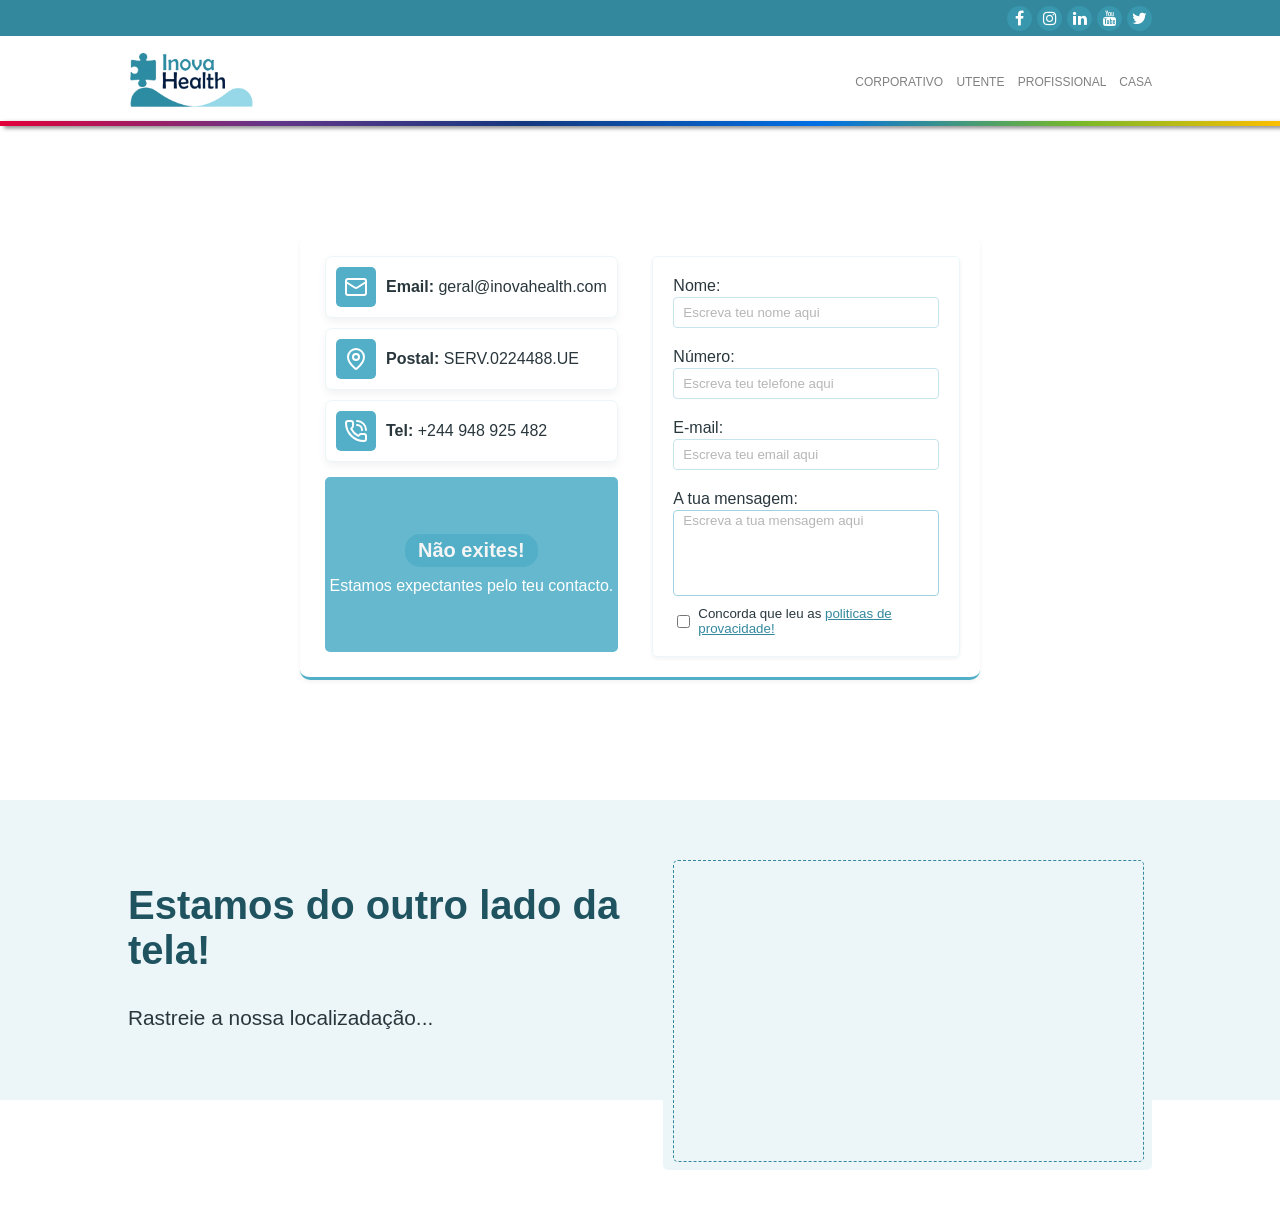
==== contactos.html @ 38f3cffd "Melhorar layout" ====
<!DOCTYPE html>
<html lang="">

<head>
    <meta charset="UTF-8">
    <meta name="viewport" content="width=device-width, initial-scale=1.0">
    <title>Contactos | InovaHealth</title>
    <link rel="stylesheet" href="./styles/contactos.css">
    <link rel="stylesheet" href="https://cdnjs.cloudflare.com/ajax/libs/font-awesome/4.7.0/css/font-awesome.min.css">
</head>

<body>
    <header>
        <div class="header-top">
            <i class="fa fa-facebook"></i>
            <i class="fa fa-instagram"></i>
            <i class="fa fa-linkedin"></i>
            <i class="fa fa-youtube"></i>
            <i class="fa fa-twitter"></i>
        </div>
        <div class="header-bottom" id="header">
            <div><img src="./assets/images/inovaHealthBGLess.png" alt=""></div>
            <i class="fa fa-bars"></i>
            <nav>
                <a href="#">Corporativo </a>
                <a href="#">Utente </a>
                <a href="#">Profissional </a>
                <a href="index.html">casa</a>
            </nav>
        </div>
    </header>
    <main>
        <section class="section section-contactos">
            <div class="section-contactos-set">
                <div class="contactos-linhas">
                    <div class="contactos-linha">
                        <span class="contacto-icon">
                            <svg xmlns="http://www.w3.org/2000/svg" width="24" height="24" viewBox="0 0 24 24"
                                fill="none" stroke="currentColor" stroke-width="2" stroke-linecap="round"
                                stroke-linejoin="round" class="lucide lucide-mail-icon lucide-mail">
                                <path d="m22 7-8.991 5.727a2 2 0 0 1-2.009 0L2 7" />
                                <rect x="2" y="4" width="20" height="16" rx="2" />
                            </svg>
                        </span>
                        <span class="contacto-iten"> <b>Email:</b> geral@inovahealth.com</span>
                    </div>
                    <div class="contactos-linha">
                        <span class="contacto-icon">
                            <svg xmlns="http://www.w3.org/2000/svg" width="24" height="24" viewBox="0 0 24 24"
                                fill="none" stroke="currentColor" stroke-width="2" stroke-linecap="round"
                                stroke-linejoin="round" class="lucide lucide-map-pin-icon lucide-map-pin">
                                <path
                                    d="M20 10c0 4.993-5.539 10.193-7.399 11.799a1 1 0 0 1-1.202 0C9.539 20.193 4 14.993 4 10a8 8 0 0 1 16 0" />
                                <circle cx="12" cy="10" r="3" />
                            </svg>
                        </span>
                        <span class="contacto-iten"> <b>Postal:</b> SERV.0224488.UE</span>
                    </div>
                    <div class="contactos-linha">
                        <span class="contacto-icon">
                            <svg xmlns="http://www.w3.org/2000/svg" width="24" height="24" viewBox="0 0 24 24"
                                fill="none" stroke="currentColor" stroke-width="2" stroke-linecap="round"
                                stroke-linejoin="round" class="lucide lucide-phone-call-icon lucide-phone-call">
                                <path d="M13 2a9 9 0 0 1 9 9" />
                                <path d="M13 6a5 5 0 0 1 5 5" />
                                <path
                                    d="M13.832 16.568a1 1 0 0 0 1.213-.303l.355-.465A2 2 0 0 1 17 15h3a2 2 0 0 1 2 2v3a2 2 0 0 1-2 2A18 18 0 0 1 2 4a2 2 0 0 1 2-2h3a2 2 0 0 1 2 2v3a2 2 0 0 1-.8 1.6l-.468.351a1 1 0 0 0-.292 1.233 14 14 0 0 0 6.392 6.384" />
                            </svg>
                        </span>
                        <span class="contacto-iten"> <b>Tel:</b> +244 948 925 482</span>
                    </div>
                    <div class="contactos-cta" >
                        <span class="cta-titulo">Não exites!</span>
                        <span class="cta-texto" >Estamos expectantes pelo teu contacto.</span>
                    </div>
                </div>
                <div class="contactos-formulario">
                    <form action="" method="post">
                        <div class="form-section">
                            <label for="nome">Nome:</label>
                            <input type="text" name="nome" id="" placeholder="Escreva teu nome aqui">
                        </div>

                        <div class="form-section">
                            <label for="numero">Número:</label>
                            <input type="number" name="numero" placeholder="Escreva teu telefone aqui">
                        </div>

                        <div class="form-section">
                            <label for="email">E-mail:</label>
                            <input type="email" name="email" id="" placeholder="Escreva teu email aqui">
                        </div>

                        <div class="form-section">
                            <label for="email">A tua mensagem:</label>
                            <textarea name="" id="" placeholder="Escreva a tua mensagem aqui"></textarea>
                        </div>
                        <div class="form-checkbox-set">
                            <input type="checkbox" name="" id="">
                            <small>Concorda que leu as <a href="#">politicas de provacidade!</a> </small>
                        </div>
                    </form>
                </div>
            </div>
        </section>
        <section class="section section-mapa">
            <div class="div-mapa-introduction" >
                <h1>Estamos do outro lado da tela!</h1>
                <p>Rastreie a nossa localizadação...</p>
            </div>
            <div class="div-mapa" >
                <iframe class="mapa" id="mapa"
                    src="https://www.google.com/maps/embed?pb=!1m18!1m12!1m3!1d126153.01125326552!2d13.201702434304288!3d-8.853353713270517!2m3!1f0!2f0!3f0!3m2!1i1024!2i768!4f13.1!3m3!1m2!1s0x1a51f15cdc8d2c7d%3A0x850c1c5c5ecc5a92!2sLuanda!5e0!3m2!1spt-PT!2sao!4v1762105190339!5m2!1spt-PT!2sao"
                    allowfullscreen="" loading="lazy" referrerpolicy="no-referrer-when-downgrade">
                </iframe>
            </div>
        </section>
        <footer style="margin-top: 100px;">

        </footer>


    </main>
---- styles/contactos.css ----
* {
  font-family: sans-serif;
}
:root {
  --primaruBlue1: #ffffff;
  --primaruBlue2: #ecf6f9;
  --primaruBlue3: #d8edf3;
  --primaruBlue4: #c5e4ec;
  --primaruBlue5: #b2dce6;
  --primaruBlue6: #9fd3e0;
  --primaruBlue7: #8bcada;
  --primaruBlue8: #78c1d3;
  --primaruBlue9: #65b8cd;
  --primaruBlue10: #52afc7;
  --primaruBlue11: #3ea7c1;
  --primaruBlue12: #3896ad;
  --primaruBlue13: #33889d; /*gold*/
  --primaruBlue14: #32859a;
  --primaruBlue15: #2c7587;
  --primaruBlue16: #256474;
  --primaruBlue17: #1f5360;
  --primaruBlue18: #19434d;
  --primaruBlue19: #13323a;
  --primaruBlue20: #0c2127;
  --primaruBlue21: #061113;
  --primaruBlue22: #000000;
  /**/
  --secundaryBlue1: #ffffff;
  --secundaryBlue2: #ecf6f9;
  --secundaryBlue3: #d8eef3;
  --secundaryBlue4: #c5e5ed;
  --secundaryBlue5: #b1dde7;
  --secundaryBlue6: #9ed4e0;
  --secundaryBlue7: #8ecddb; /*Gold*/
  --secundaryBlue8: #8bccda;
  --secundaryBlue9: #77c3d4;
  --secundaryBlue10: #64bbce;
  --secundaryBlue11: #51b2c8;
  --secundaryBlue12: #3da9c2;
  --secundaryBlue13: #3799ae;
  --secundaryBlue14: #31889b;
  --secundaryBlue15: #2b7788;
  --secundaryBlue16: #256674;
  --secundaryBlue17: #1f5561;
  --secundaryBlue18: #18444e;
  --secundaryBlue19: #12333a;
  --secundaryBlue20: #0c2227;
  --secundaryBlue21: #061113;
  --secundaryBlue22: #000000;
  /**/
  --terciaryBlue1: #ffffff;
  --terciaryBlue2: #e9f0fc;
  --terciaryBlue3: #d3e2f8;
  --terciaryBlue4: #bdd3f5;
  --terciaryBlue5: #a7c5f1;
  --terciaryBlue6: #91b6ee;
  --terciaryBlue7: #7ba7ea;
  --terciaryBlue8: #6599e7;
  --terciaryBlue9: #4f8ae3;
  --terciaryBlue10: #387be0;
  --terciaryBlue11: #226ddd;
  --terciaryBlue12: #1f62c7;
  --terciaryBlue13: #1c57b0;
  --terciaryBlue14: #184c9a;
  --terciaryBlue15: #154184;
  --terciaryBlue16: #11366e;
  --terciaryBlue17: #0e2c58;
  --terciaryBlue18: #0a2142;
  --terciaryBlue19: #091d3a; /*gold*/
  --terciaryBlue20: #07162c;
  --terciaryBlue21: #030b16;
  --terciaryBlue22: #000000;
  /*GREY*/
  --dark1: #ffffff;
  --dark1: #f2f2f2;
  --dark2: #e6e6e6;
  --dark3: #d9d9d9;
  --dark4: #cccccc;
  --dark5: #bfbfbf;
  --dark6: #b3b3b3;
  --dark7: #a6a6a6;
  --dark8: #999999;
  --dark9: #8c8c8c;
  --dark10: #808080;
  --dark11: #737373;
  --dark12: #666666;
  --dark13: #595959;
  --dark14: #4d4d4d;
  --dark15: #404040;
  --dark16: #333333;
  --dark17: #262626;
  --dark18: #1a1a1a;
  --dark19: #0d0d0d;
  --dark20: #000000;
}
.sticked {
  position: fixed;
  top: 0;
  z-index: 7;
  box-shadow: 1px 1px 7px 1px rgba(128, 128, 128, 0.342);
}
body {
  margin: 0;
  color: #29373d;
}
header {
  position: relative;
}
.header-top {
  height: 36px;
  width: 100%;
  background-color: var(--primaruBlue13);
  display: flex;
  justify-content: end;
  align-items: center;
  padding-right: 10%;
  box-sizing: border-box;
  object-fit: cover;
}
.header-top i {
  background-color: var(--primaruBlue12);
  margin-left: 5px;
  height: 25px;
  width: 25px;
  border-radius: 50%;
  display: flex;
  align-items: center;
  justify-content: center;
  line-height: normal;
  color: white;
}
.header-bottom {
  height: 90px;
  width: 100%;
  display: flex;
  justify-content: space-between;
  align-items: center;
  padding: 0 10%;
  box-sizing: border-box;
  background-color: white;
}
.header-bottom div {
  height: 60px;
}
.header-bottom div img {
  max-height: 100%;
}
.header-bottom nav {
  display: none;
}
.header-bottom i {
  display: block;
  font-size: 25px;
  color: var(--secundaryBlue7);
}
.header-bottom nav a {
  text-decoration: none;
  color: grey;
  margin-left: 10px;
  font-size: 12px;
  text-transform: uppercase;
}

.header-bottom:after {
  content: "";
  width: 100%;
  height: 5px;
  position: absolute;
  bottom: 0;
  left: 0;
  background: linear-gradient(
    90deg,
    #e3003a 0%,
    #643688 21%,
    #14387f 41%,
    #0070e5 64%,
    #76b82a 84%,
    #fcbe00 100%
  );
  z-index: 20;
  box-shadow: 4px 2px 4px rgba(0, 0, 0, 0.5);
  mix-blend-mode: multiply;
}
/*HEADER Media Query*/
@media only screen and (min-width: 800px) {
  .header-bottom nav {
    display: block;
  }
  .header-bottom i {
    display: none;
  }
}
/*ESTÍLO EXPECÍFICO DE CONTACTOS*/
main {
  display: flex;
  flex-direction: column;
}
.section-contactos {
  padding-top: 100px;
  padding-bottom: 100px;
  margin: 10px 0px;
}
.section-contactos-set {
  display: flex;
  justify-content: space-between;
  max-width: 50%;
  margin: auto;
  box-shadow: 0 2px 4px rgba(0, 0, 0, 0.05);
  padding: 20px;
  border-radius: 10px;
  border-bottom: 3px solid var(--primaruBlue10);
}
.contactos-linhas {
  display: flex;
  flex-direction: column;
}
.contactos-linhas .contactos-linha {
  background-color: white;
  border: 1px solid var(--primaruBlue2);
  margin-bottom: 10px;
  margin-left: 5px;
  margin-right: 5px;
  border-radius: 7px;
  padding: 10px 10px;
  display: flex;
  align-items: center;

  box-shadow: 0 4px 8px rgba(0, 0, 0, 0.05);
}
.contactos-linhas .contactos-linha .contacto-icon {
  background-color: var(--primaruBlue10);
  height: 40px;
  width: 40px;
  display: flex;
  align-items: center;
  justify-content: center;
  border-radius: 5px;
  margin-right: 10px;
}
.contactos-linhas .contactos-linha .contacto-icon svg {
  stroke: white;
}
.contactos-linhas .contactos-cta {
  background-color: var(--primaruBlue9);
  height: auto;
  margin: 5px;
  border-radius: 5px;
  height: fit-content;
  display: flex;
  flex: 1;
  align-items: center;
  justify-content: center;
  flex-direction: column;
}
.contactos-linhas .contactos-cta .cta-titulo {
  font-size: 20px;
  font-weight: 600;
  margin-bottom: 10px;
  color: whitesmoke;
  background-color: var(--primaruBlue10);
  padding: 5px 13px;
  border-radius: 15px;
}
.contactos-linhas .contactos-cta .cta-texto {
  color: white;
}

/*Form contactos*/
.contactos-formulario {
  border: 1px solid var(--primaruBlue2);
  box-shadow: 0 2px 4px rgba(0, 0, 0, 0.05);
  padding: 20px;
  border-radius: 5px;
  flex: 0.9;
}
.contactos-formulario form .form-section {
  display: flex;
  flex-direction: column;
}
.contactos-formulario form .form-section label {
  font-weight: 500;
  margin-bottom: 2px;
}
.contactos-formulario form .form-section input {
  height: 27px;
  border: 1px solid var(--primaruBlue4);
  border-radius: 4px;
  margin-bottom: 20px;
}
.contactos-formulario form .form-section textarea {
  resize: none;
  height: 80px;
  border: 1px solid var(--primaruBlue6);
  border-radius: 4px;
  margin-bottom: 10px;
}
.contactos-formulario form .form-section input::placeholder,
textarea::placeholder {
  color: #b6b6b6;
  padding-left: 7px;
}
.form-checkbox-set {
  display: flex;
  align-items: center;
}
.form-checkbox-set small {
  margin-left: 5px;
}
.form-checkbox-set small a {
  color: var(--primaruBlue13);
}

/*SECTION MAPA*/
.section-mapa {
  background-color: var(--primaruBlue2);
  padding-left: 10%;
  padding-right: 10%;
  display: flex;
  justify-content: space-between;
  padding-top: 50px;
  margin: 10px 0px;
  height: 250px;
}
.div-mapa-introduction h1 {
  font-size: 2.5rem;
  color: var(--primaruBlue17);
}
.div-mapa-introduction p {
  font-size: 1.3rem;
}

.div-mapa {
  height: 300px;
  width: 50%;
  background-color: var(--primaruBlue2);
  padding: 10px;
  border-radius: 5px;
}
.div-mapa .mapa {
  border: none;
  height: 100%;
  width: 100%;
  border: 1px dashed var(--primaruBlue13);
  border-radius: 5px;
}
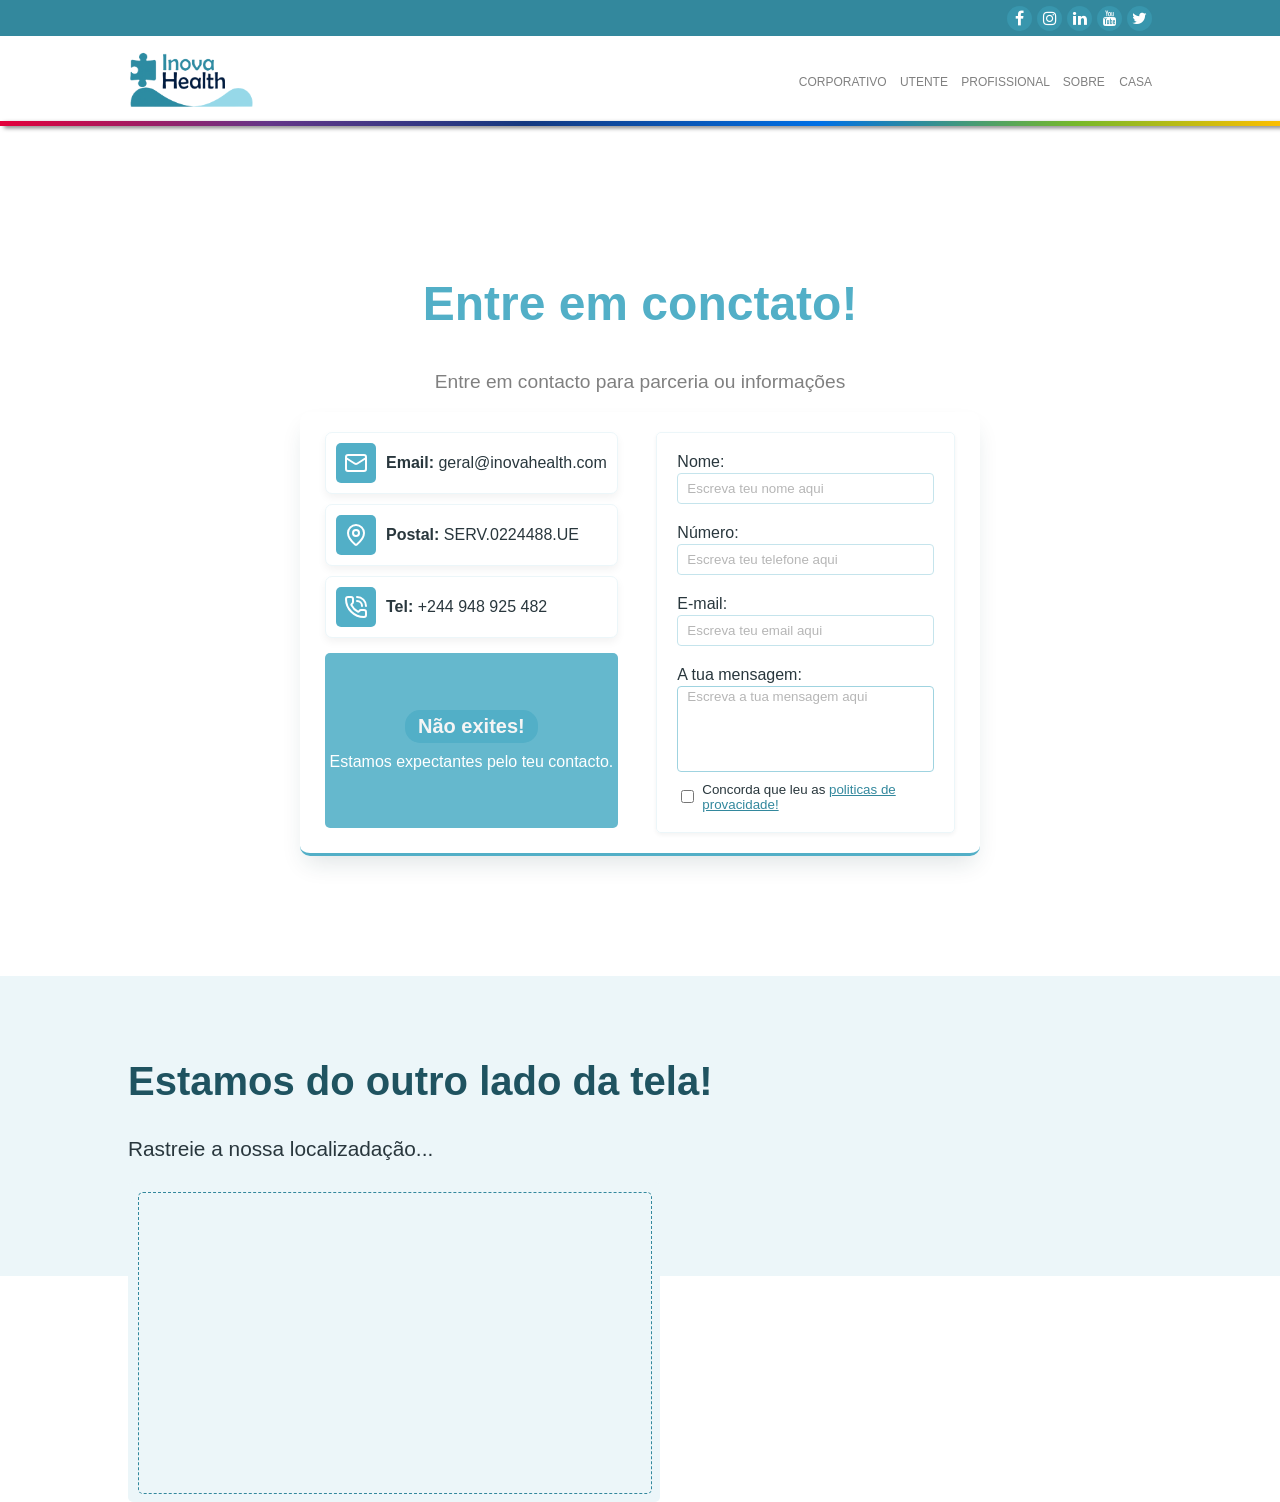
==== commit 859a2ae6: "Melhorar a interface" ====
--- a/contactos.html
+++ b/contactos.html
@@ -25,12 +25,17 @@
                 <a href="#">Corporativo </a>
                 <a href="#">Utente </a>
                 <a href="#">Profissional </a>
+                <a href="sobre.html">sobre</a>
                 <a href="index.html">casa</a>
             </nav>
         </div>
     </header>
     <main>
         <section class="section section-contactos">
+            <div class="section-header header-missao-visao animado">
+                <h1> Entre em conctato!</h1>
+                <p> Entre em contacto para parceria ou informações</p>
+            </div>
             <div class="section-contactos-set">
                 <div class="contactos-linhas">
                     <div class="contactos-linha">
@@ -69,9 +74,9 @@
                         </span>
                         <span class="contacto-iten"> <b>Tel:</b> +244 948 925 482</span>
                     </div>
-                    <div class="contactos-cta" >
+                    <div class="contactos-cta">
                         <span class="cta-titulo">Não exites!</span>
-                        <span class="cta-texto" >Estamos expectantes pelo teu contacto.</span>
+                        <span class="cta-texto">Estamos expectantes pelo teu contacto.</span>
                     </div>
                 </div>
                 <div class="contactos-formulario">
@@ -104,11 +109,11 @@
             </div>
         </section>
         <section class="section section-mapa">
-            <div class="div-mapa-introduction" >
+            <div class="div-mapa-introduction">
                 <h1>Estamos do outro lado da tela!</h1>
                 <p>Rastreie a nossa localizadação...</p>
             </div>
-            <div class="div-mapa" >
+            <div class="div-mapa">
                 <iframe class="mapa" id="mapa"
                     src="https://www.google.com/maps/embed?pb=!1m18!1m12!1m3!1d126153.01125326552!2d13.201702434304288!3d-8.853353713270517!2m3!1f0!2f0!3f0!3m2!1i1024!2i768!4f13.1!3m3!1m2!1s0x1a51f15cdc8d2c7d%3A0x850c1c5c5ecc5a92!2sLuanda!5e0!3m2!1spt-PT!2sao!4v1762105190339!5m2!1spt-PT!2sao"
                     allowfullscreen="" loading="lazy" referrerpolicy="no-referrer-when-downgrade">
--- a/styles/contactos.css
+++ b/styles/contactos.css
@@ -1,5 +1,8 @@
 * {
   font-family: sans-serif;
+}
+html {
+  scroll-behavior: smooth;
 }
 :root {
   --primaruBlue1: #ffffff;
@@ -195,6 +198,17 @@
   display: flex;
   flex-direction: column;
 }
+
+.section-header h1 {
+  font-size: 3rem;
+  color: var(--primaruBlue10);
+  text-align: center;
+}
+.section-header p {
+  color: var(--dark10);
+  font-size: 1.2rem;
+  text-align: center;
+}
 .section-contactos {
   padding-top: 100px;
   padding-bottom: 100px;
@@ -203,9 +217,11 @@
 .section-contactos-set {
   display: flex;
   justify-content: space-between;
-  max-width: 50%;
+  flex-direction: column;
+  max-width: 80%;
   margin: auto;
-  box-shadow: 0 2px 4px rgba(0, 0, 0, 0.05);
+  /*box-shadow: 0 4px 8px rgba(34, 72, 85, 0.097);*/
+  box-shadow: 0 12px 25px -6px rgba(22, 54, 65, 0.143);
   padding: 20px;
   border-radius: 10px;
   border-bottom: 3px solid var(--primaruBlue10);
@@ -251,6 +267,7 @@
   align-items: center;
   justify-content: center;
   flex-direction: column;
+  padding: 10px 0;
 }
 .contactos-linhas .contactos-cta .cta-titulo {
   font-size: 20px;
@@ -263,6 +280,7 @@
 }
 .contactos-linhas .contactos-cta .cta-texto {
   color: white;
+  text-align: center;
 }
 
 /*Form contactos*/
@@ -271,7 +289,8 @@
   box-shadow: 0 2px 4px rgba(0, 0, 0, 0.05);
   padding: 20px;
   border-radius: 5px;
-  flex: 0.9;
+  flex: 1;
+  margin: 0 5px;
 }
 .contactos-formulario form .form-section {
   display: flex;
@@ -309,7 +328,15 @@
 .form-checkbox-set small a {
   color: var(--primaruBlue13);
 }
-
+@media only screen and (min-width: 800px) {
+  .section-contactos-set {
+    max-width: 50%;
+    flex-direction: row;
+  }
+  .contactos-formulario {
+    flex: 0.9;
+  }
+}
 /*SECTION MAPA*/
 .section-mapa {
   background-color: var(--primaruBlue2);
@@ -317,6 +344,7 @@
   padding-right: 10%;
   display: flex;
   justify-content: space-between;
+  flex-wrap: wrap;
   padding-top: 50px;
   margin: 10px 0px;
   height: 250px;
@@ -326,12 +354,10 @@
   color: var(--primaruBlue17);
 }
 .div-mapa-introduction p {
-  font-size: 1.3rem;
-}
-
+  font-size: 0.9rem;
+}
 .div-mapa {
   height: 300px;
-  width: 50%;
   background-color: var(--primaruBlue2);
   padding: 10px;
   border-radius: 5px;
@@ -343,3 +369,12 @@
   border: 1px dashed var(--primaruBlue13);
   border-radius: 5px;
 }
+
+@media only screen and (min-width: 800px) {
+  .div-mapa-introduction p {
+    font-size: 1.3rem;
+  }
+  .div-mapa {
+    width: 50%;
+  }
+}
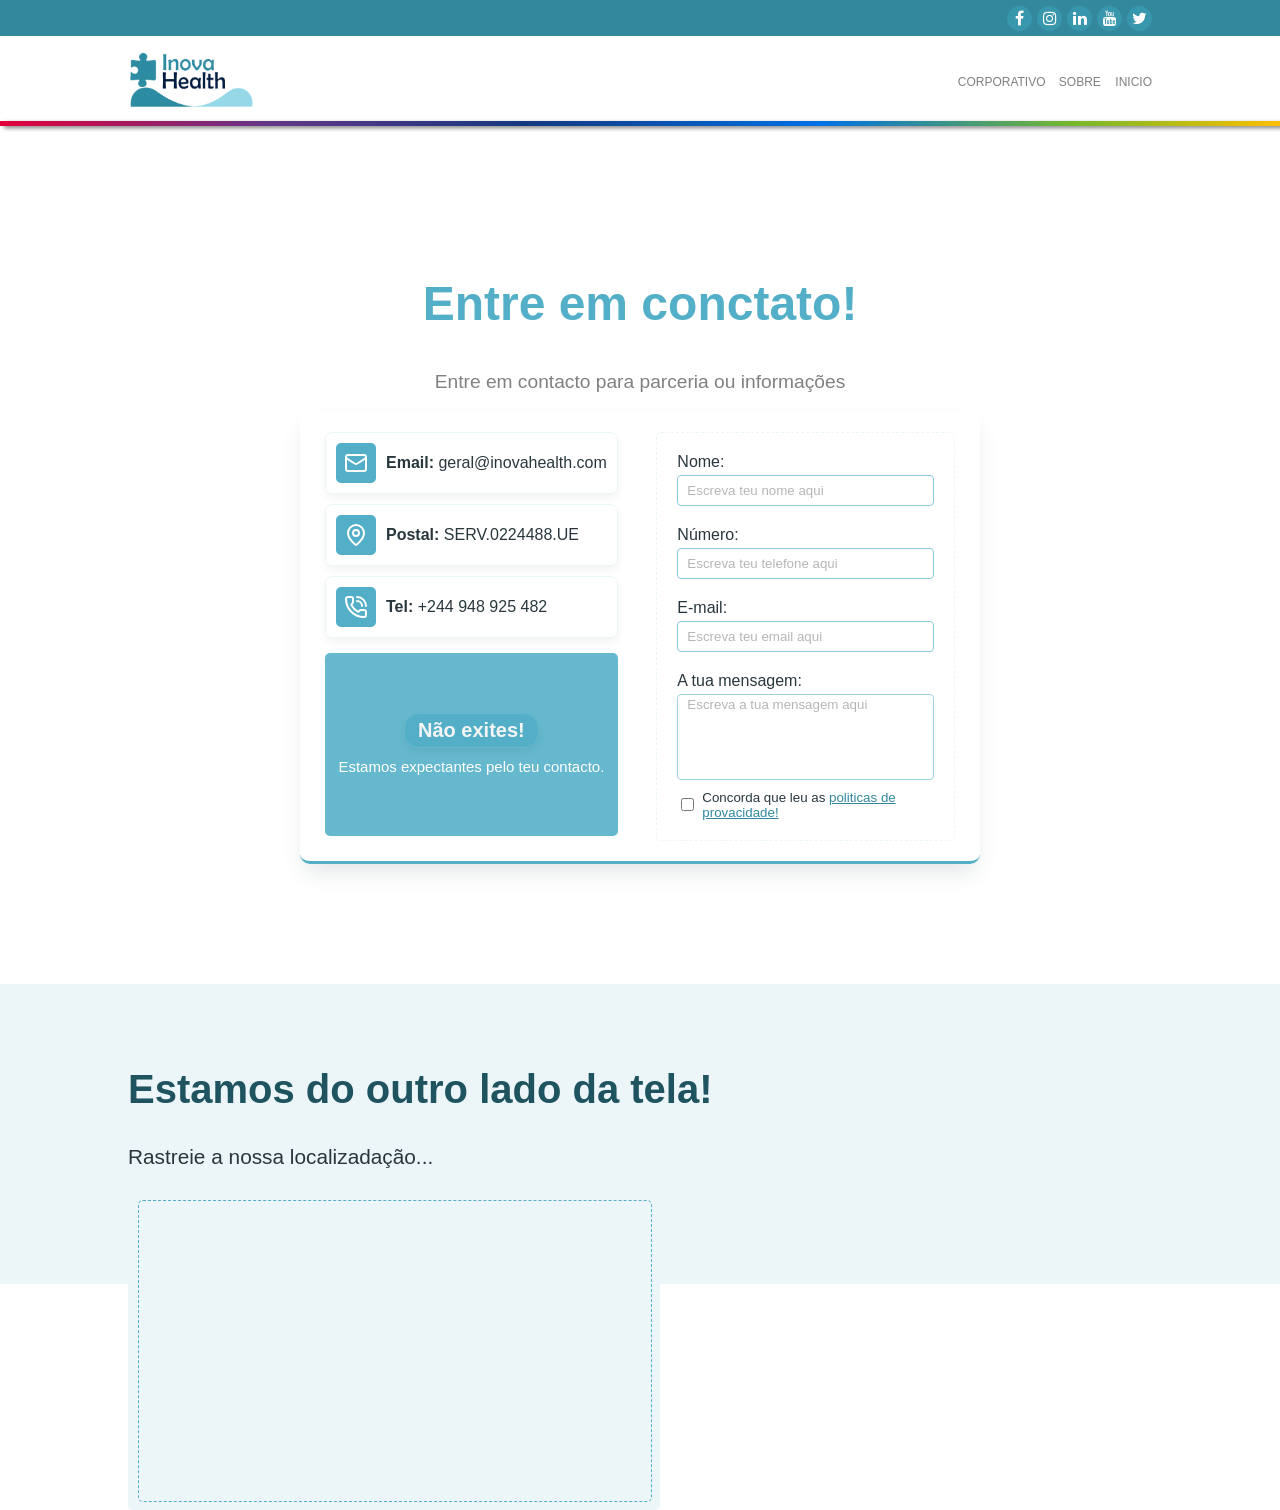
==== commit cefcd0f4: "interface" ====
--- a/contactos.html
+++ b/contactos.html
@@ -23,10 +23,10 @@
             <i class="fa fa-bars"></i>
             <nav>
                 <a href="#">Corporativo </a>
-                <a href="#">Utente </a>
-                <a href="#">Profissional </a>
+                <!--a href="#">Utente </a>
+                <a-- href="#">Profissional </a-->
                 <a href="sobre.html">sobre</a>
-                <a href="index.html">casa</a>
+                <a href="index.html">inicio</a>
             </nav>
         </div>
     </header>
@@ -110,7 +110,7 @@
         </section>
         <section class="section section-mapa">
             <div class="div-mapa-introduction">
-                <h1>Estamos do outro lado da tela!</h1>
+                <h1>Estamos do outro lado<span class="texto-aculto-para-mobile"> da tela</span>!</h1>
                 <p>Rastreie a nossa localizadação...</p>
             </div>
             <div class="div-mapa">
--- a/styles/contactos.css
+++ b/styles/contactos.css
@@ -106,6 +106,14 @@
   margin: 0;
   color: #29373d;
 }
+.texto-aculto-para-mobile {
+  display: none;
+}
+@media only screen and (min-width: 800px) {
+  .texto-aculto-para-mobile {
+    display: initial;
+  }
+}
 header {
   position: relative;
 }
@@ -277,16 +285,19 @@
   background-color: var(--primaruBlue10);
   padding: 5px 13px;
   border-radius: 15px;
+  border: 1px solid var(--primaruBlue9);
+  box-shadow: 0 4px 8px rgba(0, 0, 0, 0.05);
+  box-sizing: border-box;
 }
 .contactos-linhas .contactos-cta .cta-texto {
   color: white;
   text-align: center;
+  font-size: 15px;
 }
 
 /*Form contactos*/
 .contactos-formulario {
-  border: 1px solid var(--primaruBlue2);
-  box-shadow: 0 2px 4px rgba(0, 0, 0, 0.05);
+  border: 1px dashed var(--primaruBlue2);
   padding: 20px;
   border-radius: 5px;
   flex: 1;
@@ -298,13 +309,19 @@
 }
 .contactos-formulario form .form-section label {
   font-weight: 500;
-  margin-bottom: 2px;
+  margin-bottom: 4px;
 }
 .contactos-formulario form .form-section input {
   height: 27px;
-  border: 1px solid var(--primaruBlue4);
   border-radius: 4px;
   margin-bottom: 20px;
+  border: 1px solid var(--primaruBlue7);
+}
+.contactos-formulario form .form-section input:focus {
+  outline-width: 3px;
+  outline-style: solid;
+  outline-color: var(--secundaryBlue2);
+  border: 1px solid var(--primaruBlue7);
 }
 .contactos-formulario form .form-section textarea {
   resize: none;
@@ -313,6 +330,12 @@
   border-radius: 4px;
   margin-bottom: 10px;
 }
+.contactos-formulario form .form-section textarea:focus {
+  outline-width: 3px;
+  outline-style: solid;
+  outline-color: var(--secundaryBlue2);
+  border: 1px solid var(--primaruBlue7);
+}
 .contactos-formulario form .form-section input::placeholder,
 textarea::placeholder {
   color: #b6b6b6;
@@ -357,7 +380,7 @@
   font-size: 0.9rem;
 }
 .div-mapa {
-  height: 300px;
+  height: auto;
   background-color: var(--primaruBlue2);
   padding: 10px;
   border-radius: 5px;
@@ -366,7 +389,7 @@
   border: none;
   height: 100%;
   width: 100%;
-  border: 1px dashed var(--primaruBlue13);
+  border: 1px dashed var(--primaruBlue10);
   border-radius: 5px;
 }
 
@@ -376,5 +399,6 @@
   }
   .div-mapa {
     width: 50%;
-  }
-}
+    height: 300px;
+  }
+}
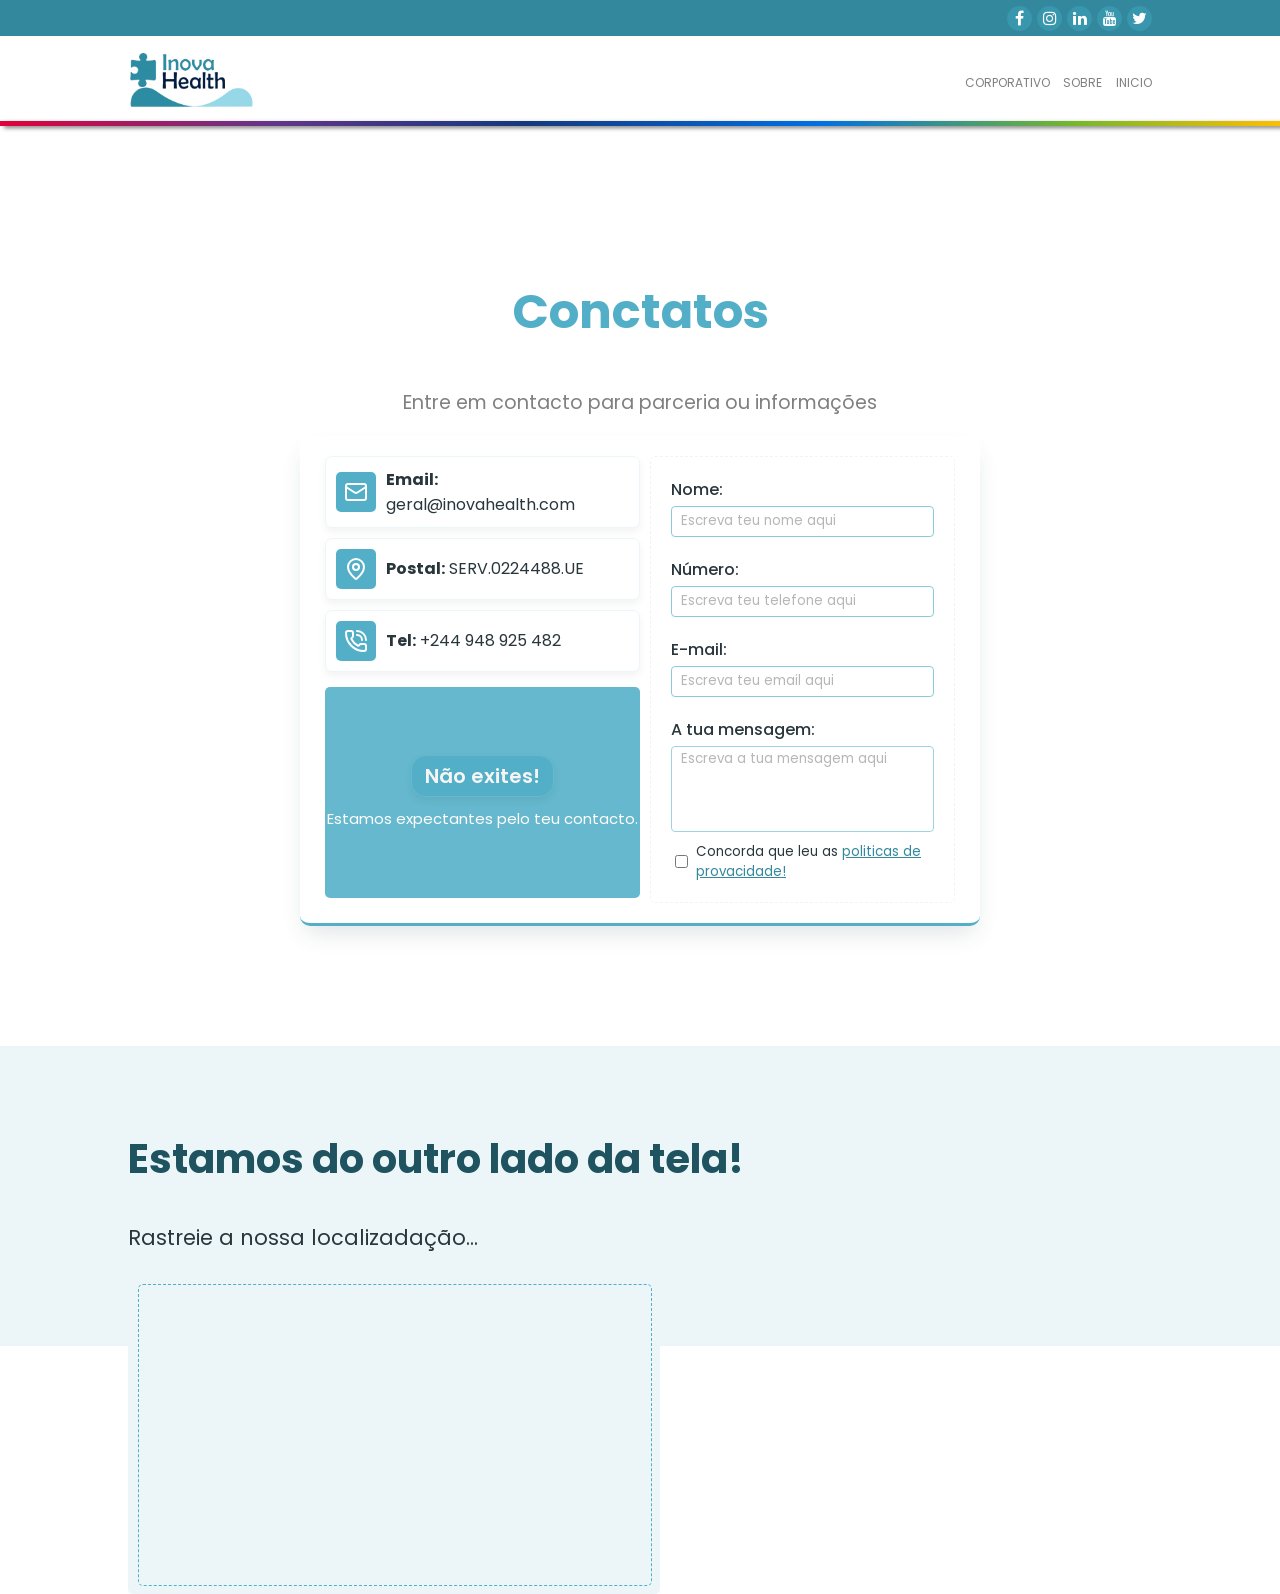
==== commit 8f4b2496: "interface" ====
--- a/contactos.html
+++ b/contactos.html
@@ -7,6 +7,8 @@
     <title>Contactos | InovaHealth</title>
     <link rel="stylesheet" href="./styles/contactos.css">
     <link rel="stylesheet" href="https://cdnjs.cloudflare.com/ajax/libs/font-awesome/4.7.0/css/font-awesome.min.css">
+    <link href="https://fonts.googleapis.com/css2?family=Poppins:wght@100;200;300;400;500;600;700;800;900&display=swap"
+        rel="stylesheet">
 </head>
 
 <body>
@@ -33,7 +35,7 @@
     <main>
         <section class="section section-contactos">
             <div class="section-header header-missao-visao animado">
-                <h1> Entre em conctato!</h1>
+                <h1>Conctatos</h1>
                 <p> Entre em contacto para parceria ou informações</p>
             </div>
             <div class="section-contactos-set">
--- a/styles/contactos.css
+++ b/styles/contactos.css
@@ -1,5 +1,17 @@
 * {
-  font-family: sans-serif;
+  font-family:
+    Poppins,
+    system-ui,
+    -apple-system,
+    BlinkMacSystemFont,
+    "Segoe UI",
+    Roboto,
+    Oxygen,
+    Ubuntu,
+    Cantarell,
+    "Open Sans",
+    "Helvetica Neue",
+    sans-serif;
 }
 html {
   scroll-behavior: smooth;
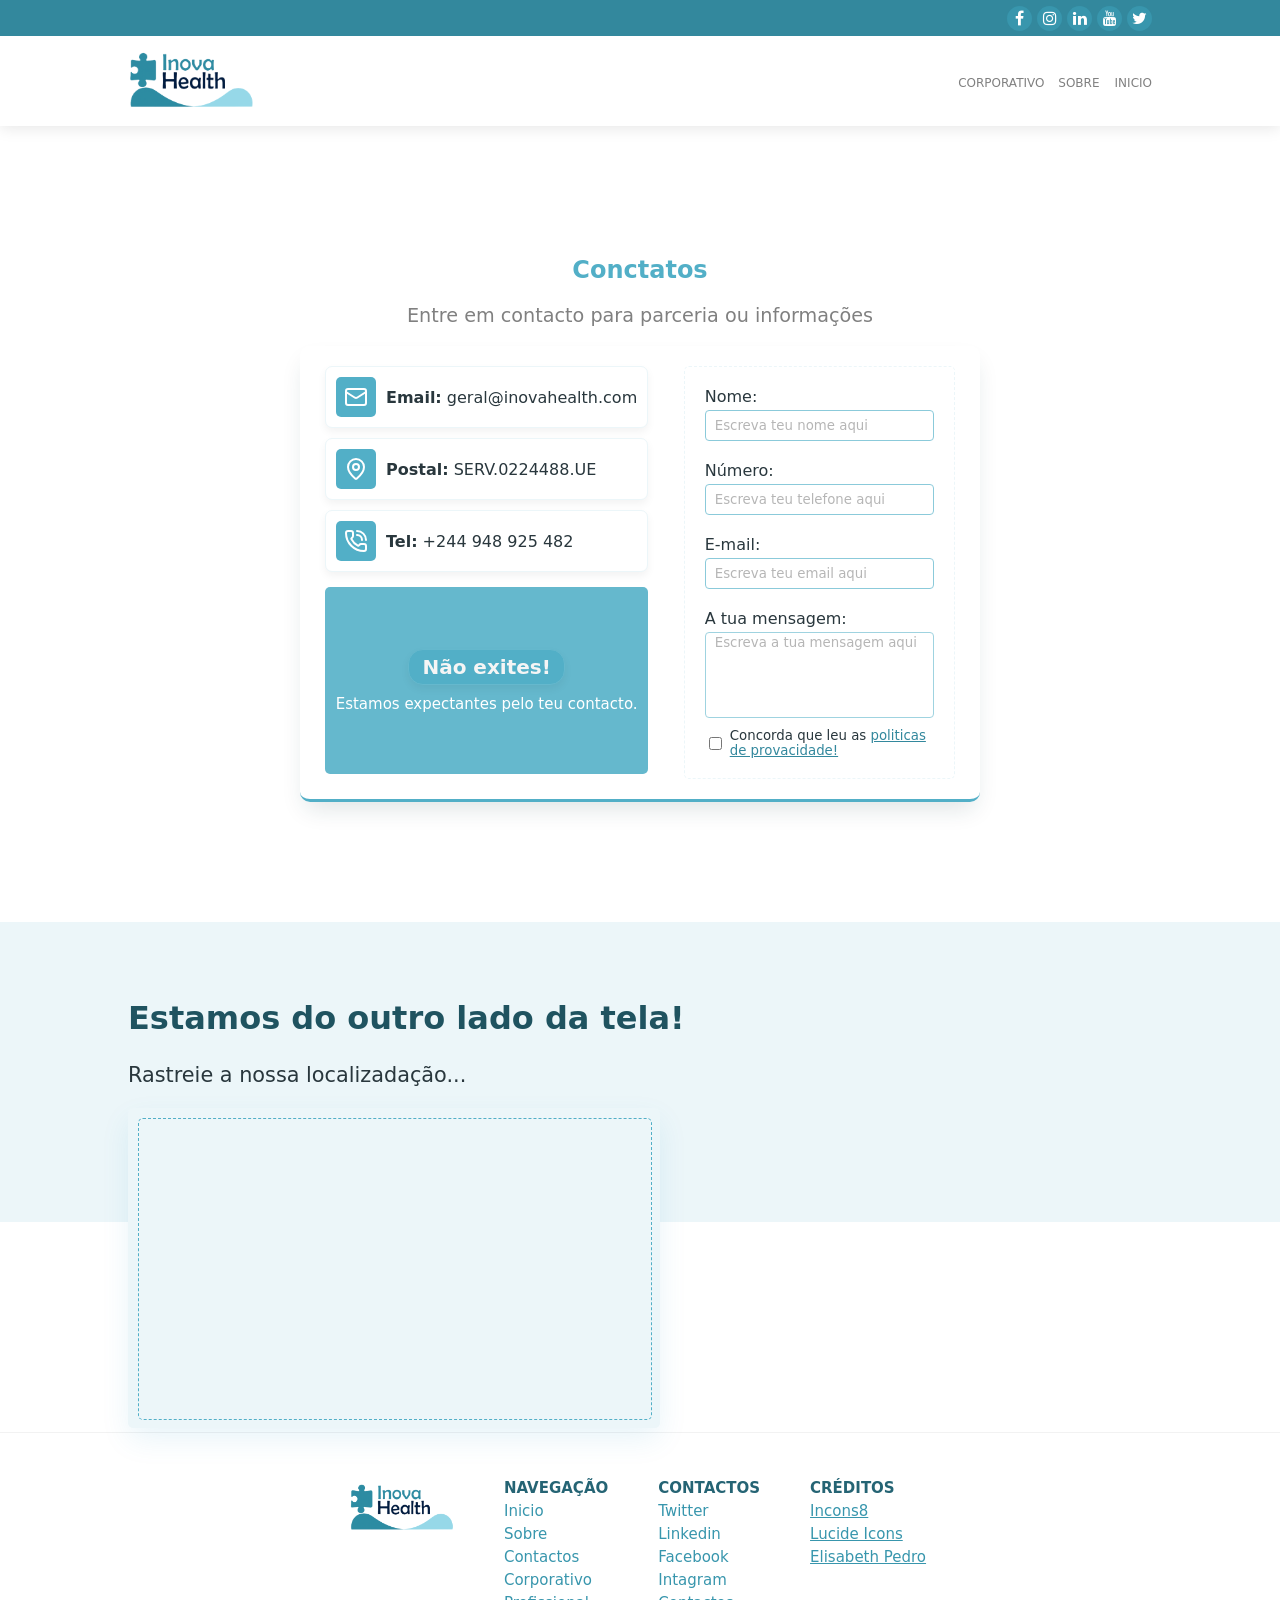
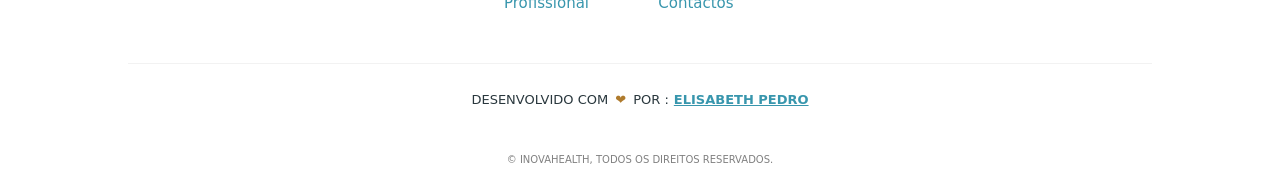
==== commit a73ad9ae: "interface" ====
--- a/contactos.html
+++ b/contactos.html
@@ -22,7 +22,14 @@
         </div>
         <div class="header-bottom" id="header">
             <div><img src="./assets/images/inovaHealthBGLess.png" alt=""></div>
-            <i class="fa fa-bars"></i>
+            <i onclick="abrirMenu()">
+                <svg xmlns="http://www.w3.org/2000/svg" width="24" height="24" viewBox="0 0 24 24" fill="none"
+                    stroke="currentColor" stroke-width="2" stroke-linecap="round" stroke-linejoin="round">
+                    <path d="M4 5h16" />
+                    <path d="M4 12h16" />
+                    <path d="M4 19h16" />
+                </svg>
+            </i>
             <nav>
                 <a href="#">Corporativo </a>
                 <!--a href="#">Utente </a>
@@ -122,9 +129,40 @@
                 </iframe>
             </div>
         </section>
-        <footer style="margin-top: 100px;">
-
-        </footer>
-
-
-    </main>+    </main>
+    <footer style="margin-top: 200px;">
+        <div class="footer-top">
+            <img src="./assets/images/inovaHealthBGLess.png" alt="">
+            <div class="footer-list-set">
+                <ul>
+                    <li><b>NAVEGAÇÃO</b></li>
+                    <li>Inicio</li>
+                    <li>Sobre</li>
+                    <li>Contactos</li>
+                    <li>Corporativo</li>
+                    <li>Profissional</li>
+                </ul>
+                <ul>
+                    <li><b>CONTACTOS</b></li>
+                    <li>Twitter</li>
+                    <li>Linkedin</li>
+                    <li>Facebook</li>
+                    <li>Intagram</li>
+                    <li>Contactos </li>
+                </ul>
+                <ul>
+                    <li><b>CRÉDITOS</b></li>
+                    <li><a href="#">Incons8</a></li>
+                    <li><a href="#">Lucide Icons</a></li>
+                    <li><a href="https://ukwally.github.io/Elisabeth">Elisabeth Pedro</a></li>
+                </ul>
+            </div>
+        </div>
+        <div class="footer-helf"></div>
+        <div class="footer-bottom">
+            Desenvolvido com <span class="footer-span-heart"> ❤</span> por :<a
+                href="https://ukwally.github.io/Elisabeth" target="_blank"> ELISABETH PEDRO</a>
+        </div>
+        <div class="footer-CopyRight"><span>&copy</span> InovaHealth, todos os direitos reservados.</div>
+    </footer>
+</body>
--- a/styles/contactos.css
+++ b/styles/contactos.css
@@ -1,6 +1,6 @@
 * {
   font-family:
-    Poppins,
+    ui-sans-serif,
     system-ui,
     -apple-system,
     BlinkMacSystemFont,
@@ -128,6 +128,7 @@
 }
 header {
   position: relative;
+  box-shadow: 0px 2px 15px rgba(0, 0, 0, 0.1);
 }
 .header-top {
   height: 36px;
@@ -184,7 +185,7 @@
   text-transform: uppercase;
 }
 
-.header-bottom:after {
+/*.header-bottom:after {
   content: "";
   width: 100%;
   height: 5px;
@@ -193,17 +194,15 @@
   left: 0;
   background: linear-gradient(
     90deg,
-    #e3003a 0%,
-    #643688 21%,
+    #7f6b14 0%,
     #14387f 41%,
     #0070e5 64%,
-    #76b82a 84%,
-    #fcbe00 100%
+    #76b82a 100%
   );
   z-index: 20;
   box-shadow: 4px 2px 4px rgba(0, 0, 0, 0.5);
   mix-blend-mode: multiply;
-}
+}*/
 /*HEADER Media Query*/
 @media only screen and (min-width: 800px) {
   .header-bottom nav {
@@ -220,7 +219,6 @@
 }
 
 .section-header h1 {
-  font-size: 3rem;
   color: var(--primaruBlue10);
   text-align: center;
 }
@@ -385,7 +383,7 @@
   height: 250px;
 }
 .div-mapa-introduction h1 {
-  font-size: 2.5rem;
+  font-size: 2rem;
   color: var(--primaruBlue17);
 }
 .div-mapa-introduction p {
@@ -396,6 +394,7 @@
   background-color: var(--primaruBlue2);
   padding: 10px;
   border-radius: 5px;
+  box-shadow: 0 12px 30px -1px var(--tw-shadow-color, #0089bf18);
 }
 .div-mapa .mapa {
   border: none;
@@ -414,3 +413,124 @@
     height: 300px;
   }
 }
+
+/*FOOTER*/
+footer {
+  background-color: #fff;
+  border-top: 1px solid var(--dark1);
+}
+.footer-top {
+  /*background-color: var(--primaruBlue3);*/
+  padding: 20px 0px;
+  display: flex;
+  flex-direction: column;
+  align-items: center;
+  margin: 10px 10px;
+  border-radius: 10px;
+}
+.footer-top img {
+  max-width: 200px;
+  max-height: 50px;
+  align-self: flex-start;
+  margin-left: calc(((100vw - 293px) / 2) - 10px);
+}
+
+@media only screen and (min-width: 800px) {
+  .footer-top img {
+    margin-left: 0;
+  }
+}
+.footer-top .footer-list-set {
+  display: flex;
+}
+.footer-top ul {
+  padding-left: 0px;
+  margin: 1em 5px;
+}
+.footer-top ul li {
+  display: flex;
+  cursor: pointer;
+  font-size: 14px;
+  margin-bottom: 5px;
+  color: var(--primaruBlue12);
+}
+.footer-top ul li:first-child {
+  color: var(--primaruBlue16);
+}
+.footer-top ul li a {
+  color: var(--primaruBlue12);
+}
+.footer-helf {
+  height: 1px;
+  background-color: var(--dark1);
+  margin: 0 10%;
+}
+.footer-bottom {
+  height: 100px;
+  display: flex;
+  flex-direction: column;
+  align-items: center;
+  justify-content: center;
+  color: var(--complementar1);
+  text-transform: uppercase;
+  font-size: 13px;
+}
+.footer-bottom a {
+  color: var(--primaruBlue12);
+  font-weight: 800;
+  margin-left: 5px;
+}
+.footer-bottom .footer-span-heart {
+  color: #af7b2d;
+  animation: Heart-Animation 2s ease-in-out infinite;
+  width: 25px;
+  height: 25px;
+  display: flex;
+  align-items: center;
+  justify-content: center;
+}
+.footer-CopyRight {
+  font-size: 10px;
+  color: var(--dark10);
+  text-align: center;
+  padding: 20px 0;
+  text-transform: uppercase;
+}
+@keyframes Heart-Animation {
+  0% {
+    font-size: 12px;
+    color: #af7b2d;
+    opacity: 1;
+  }
+  50% {
+    font-size: 20px;
+    color: red;
+  }
+  100% {
+    font-size: 12px;
+    color: #af7b2d;
+    opacity: 0;
+  }
+}
+/*Footer Media Query*/
+@media only screen and (min-width: 800px) {
+  .footer-top {
+    flex-direction: row;
+    justify-content: center;
+    align-items: normal;
+  }
+  .footer-top ul {
+    padding-left: 40px;
+    display: block;
+  }
+  .footer-top ul li {
+    font-size: 15px;
+  }
+  .footer-bottom {
+    flex-direction: row;
+    height: 70px;
+  }
+  .footer-top img {
+    margin-top: 20px;
+  }
+}
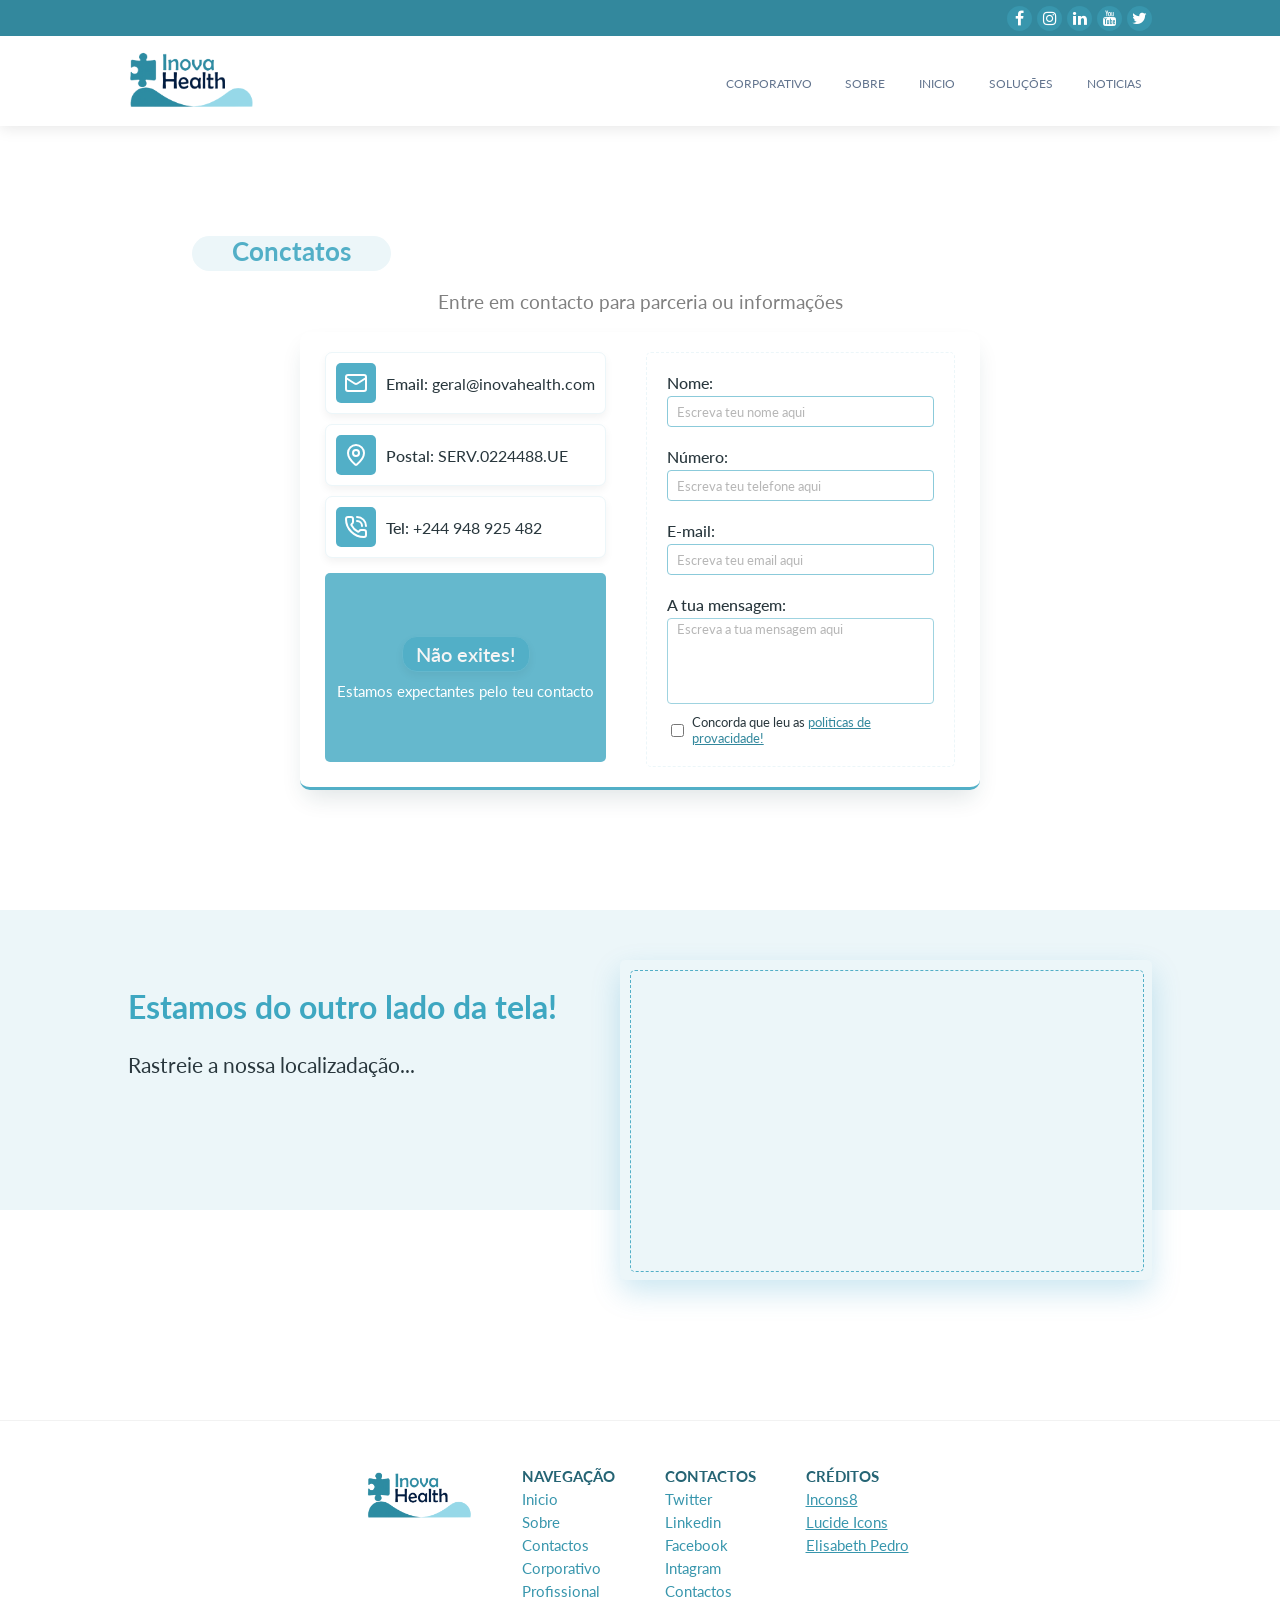
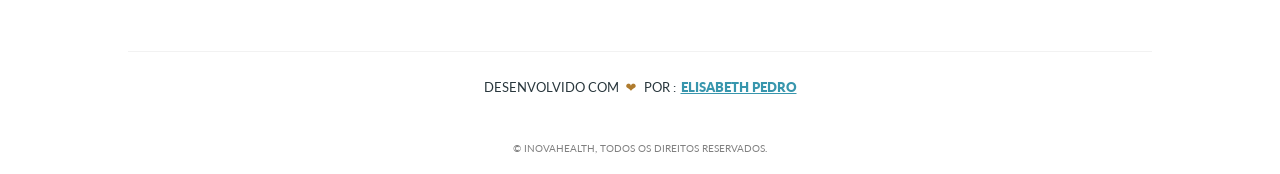
==== commit 36324bd8: "..." ====
--- a/contactos.html
+++ b/contactos.html
@@ -8,6 +8,8 @@
     <link rel="stylesheet" href="./styles/contactos.css">
     <link rel="stylesheet" href="https://cdnjs.cloudflare.com/ajax/libs/font-awesome/4.7.0/css/font-awesome.min.css">
     <link href="https://fonts.googleapis.com/css2?family=Poppins:wght@100;200;300;400;500;600;700;800;900&display=swap"
+        rel="stylesheet">
+    <link href="https://fonts.googleapis.com/css2?family=Lato:wght@100;200;300;400;500;600;700;800;900&display=swap"
         rel="stylesheet">
 </head>
 
@@ -30,12 +32,26 @@
                     <path d="M4 19h16" />
                 </svg>
             </i>
-            <nav>
-                <a href="#">Corporativo </a>
-                <!--a href="#">Utente </a>
-                <a-- href="#">Profissional </a-->
-                <a href="sobre.html">sobre</a>
-                <a href="index.html">inicio</a>
+            <nav class="nav hidden-menu" id="menu">
+                <span class="icon-close-menu" onclick="abrirMenu()" id="icon-close-menu-id">
+                    <svg xmlns="http://www.w3.org/2000/svg" width="24" height="24" viewBox="0 0 24 24" fill="none"
+                        stroke="currentColor" stroke-width="2" stroke-linecap="round" stroke-linejoin="round"
+                        class="lucide lucide-x-icon lucide-x">
+                        <path d="M18 6 6 18" />
+                        <path d="m6 6 12 12" />
+                    </svg>
+                </span>
+                <span class="nav-item-set" id="nav-item-set-id">
+                    <a href="#">Corporativo </a>
+                    <!--a href="#">Utente </a>
+                    <a-- href="#">Profissional </a-->
+                    <a href="sobre.html">sobre</a>
+                    <a href="index.html">inicio</a>
+                    <a href="index.html#servicos" onclick="abrirMenu()"> <span class="iten-menu-icon"> <i
+                                class="fa fa-phone-square"></i></span>Soluções</a>
+                    <a href="index.html#noticias" onclick="abrirMenu()"> <span class="iten-menu-icon"> <i
+                                class="fa fa-phone-square"></i></span> Noticias</a>
+                </span>
             </nav>
         </div>
     </header>
@@ -85,7 +101,7 @@
                     </div>
                     <div class="contactos-cta">
                         <span class="cta-titulo">Não exites!</span>
-                        <span class="cta-texto">Estamos expectantes pelo teu contacto.</span>
+                        <span class="cta-texto">Estamos expectantes pelo teu contacto</span>
                     </div>
                 </div>
                 <div class="contactos-formulario">
@@ -165,4 +181,5 @@
         </div>
         <div class="footer-CopyRight"><span>&copy</span> InovaHealth, todos os direitos reservados.</div>
     </footer>
+    <script src="./scripts/index.js"></script>
 </body>
--- a/styles/contactos.css
+++ b/styles/contactos.css
@@ -1,5 +1,6 @@
 * {
   font-family:
+    Lato,
     ui-sans-serif,
     system-ui,
     -apple-system,
@@ -107,6 +108,15 @@
   --dark18: #1a1a1a;
   --dark19: #0d0d0d;
   --dark20: #000000;
+  --color-slate-200: oklch(92.9% 0.013 255.508);
+  --color-slate-300: oklch(86.9% 0.022 252.894);
+  --color-slate-400: oklch(70.4% 0.04 256.788);
+  --color-slate-500: oklch(55.4% 0.046 257.417);
+  --color-slate-600: oklch(44.6% 0.043 257.281);
+  --color-slate-700: oklch(37.2% 0.044 257.287);
+  --color-slate-800: oklch(27.9% 0.041 260.031);
+  --color-slate-900: oklch(20.8% 0.042 265.755);
+  --color-slate-950: oklch(12.9% 0.042 264.695);
 }
 .sticked {
   position: fixed;
@@ -128,6 +138,8 @@
 }
 header {
   position: relative;
+  height: 118px;
+  width: 100%;
   box-shadow: 0px 2px 15px rgba(0, 0, 0, 0.1);
 }
 .header-top {
@@ -141,6 +153,7 @@
   box-sizing: border-box;
   object-fit: cover;
 }
+.header-top a i,
 .header-top i {
   background-color: var(--primaruBlue12);
   margin-left: 5px;
@@ -153,6 +166,9 @@
   line-height: normal;
   color: white;
 }
+.header-top a {
+  text-decoration: none;
+}
 .header-bottom {
   height: 90px;
   width: 100%;
@@ -164,27 +180,85 @@
   background-color: white;
 }
 .header-bottom div {
-  height: 60px;
+  height: 45px;
 }
 .header-bottom div img {
   max-height: 100%;
 }
-.header-bottom nav {
+@media only screen and (min-width: 800px) {
+  header {
+    height: 126px;
+  }
+  .header-bottom {
+    height: 90px;
+  }
+  .header-bottom div {
+    height: 60px;
+  }
+}
+.header-bottom i svg {
+  stroke: var(--secundaryBlue15);
+}
+.hidden-menu {
   display: none;
 }
-.header-bottom i {
+.header-bottom .nav {
+  background-color: #44525510;
+  backdrop-filter: blur(2px);
+  position: fixed;
+  height: 110vh;
+  width: 100vw;
+  z-index: 200;
+  top: 0;
+  left: 0;
+  overflow: hidden;
+}
+.header-bottom .nav .icon-close-menu {
+  background-color: var(--primaruBlue10);
+  display: flex;
+  width: 80vw;
+  padding: 5px 20px;
+  float: right;
+  justify-content: end;
+  box-sizing: border-box;
+  transform: translateX(200px);
+  transition: all 100ms;
+}
+.header-bottom .nav .icon-close-menu.visivel {
+  transform: translateX(0);
+}
+.header-bottom .nav .icon-close-menu svg {
+  stroke: var(--primaruBlue1);
+}
+.header-bottom .nav .nav-item-set {
+  background-color: white;
+  height: 100%;
+  width: 80vw;
+  float: right;
+  display: flex;
+  flex-direction: column;
+  transform: translateX(200px);
+  transition: all 100ms;
+  box-sizing: border-box;
+}
+.header-bottom .nav #nav-item-set-id.visivel {
+  transform: translateX(0);
+}
+.header-bottom .openMenu {
   display: block;
   font-size: 25px;
   color: var(--secundaryBlue7);
 }
-.header-bottom nav a {
+.header-bottom .nav .nav-item-set a {
   text-decoration: none;
-  color: grey;
+  color: var(--primaruBlue14);
+  font-weight: 400;
+  padding: 10px;
+  font-size: 13px;
   margin-left: 10px;
-  font-size: 12px;
   text-transform: uppercase;
-}
-
+  margin-top: 10px;
+}
 /*.header-bottom:after {
   content: "";
   width: 100%;
@@ -205,10 +279,36 @@
 }*/
 /*HEADER Media Query*/
 @media only screen and (min-width: 800px) {
-  .header-bottom nav {
+  .header-bottom .nav {
     display: block;
+    background-color: transparent;
+    position: static;
+    height: fit-content;
+    width: fit-content;
+    z-index: 1;
+    overflow: unset;
+  }
+  .header-bottom .nav .icon-close-menu {
+    display: none;
   }
   .header-bottom i {
+    display: none;
+  }
+  .header-bottom .nav .nav-item-set {
+    background-color: transparent;
+    height: fit-content;
+    width: fit-content;
+    float: none;
+    display: block;
+    transform: translateX(0);
+  }
+  .header-bottom .nav .nav-item-set a {
+    color: var(--color-slate-500);
+    font-size: 12px;
+    font-weight: unset;
+    margin-top: 0;
+  }
+  .header-bottom .nav .nav-item-set a .iten-menu-icon {
     display: none;
   }
 }
@@ -221,6 +321,17 @@
 .section-header h1 {
   color: var(--primaruBlue10);
   text-align: center;
+  background-color: var(--primaruBlue2);
+  color: var(--primaruBlue10);
+  border-radius: 22px;
+  border-radius: 22px;
+  margin: 0 15%;
+  font-size: 1.6rem;
+  width: fit-content;
+  text-align: center;
+  justify-self: center;
+  padding: 0 40px;
+  padding-bottom: 5px;
 }
 .section-header p {
   color: var(--dark10);
@@ -273,6 +384,9 @@
 }
 .contactos-linhas .contactos-linha .contacto-icon svg {
   stroke: white;
+}
+.contactos-linhas .contactos-linha .contacto-iten b {
+  font-weight: 500;
 }
 .contactos-linhas .contactos-cta {
   background-color: var(--primaruBlue9);
@@ -384,7 +498,7 @@
 }
 .div-mapa-introduction h1 {
   font-size: 2rem;
-  color: var(--primaruBlue17);
+  color: var(--primaruBlue11);
 }
 .div-mapa-introduction p {
   font-size: 0.9rem;
@@ -394,7 +508,7 @@
   background-color: var(--primaruBlue2);
   padding: 10px;
   border-radius: 5px;
-  box-shadow: 0 12px 30px -1px var(--tw-shadow-color, #0089bf18);
+  box-shadow: 0 12px 30px -1px var(--tw-shadow-color, #0089bf36);
 }
 .div-mapa .mapa {
   border: none;
